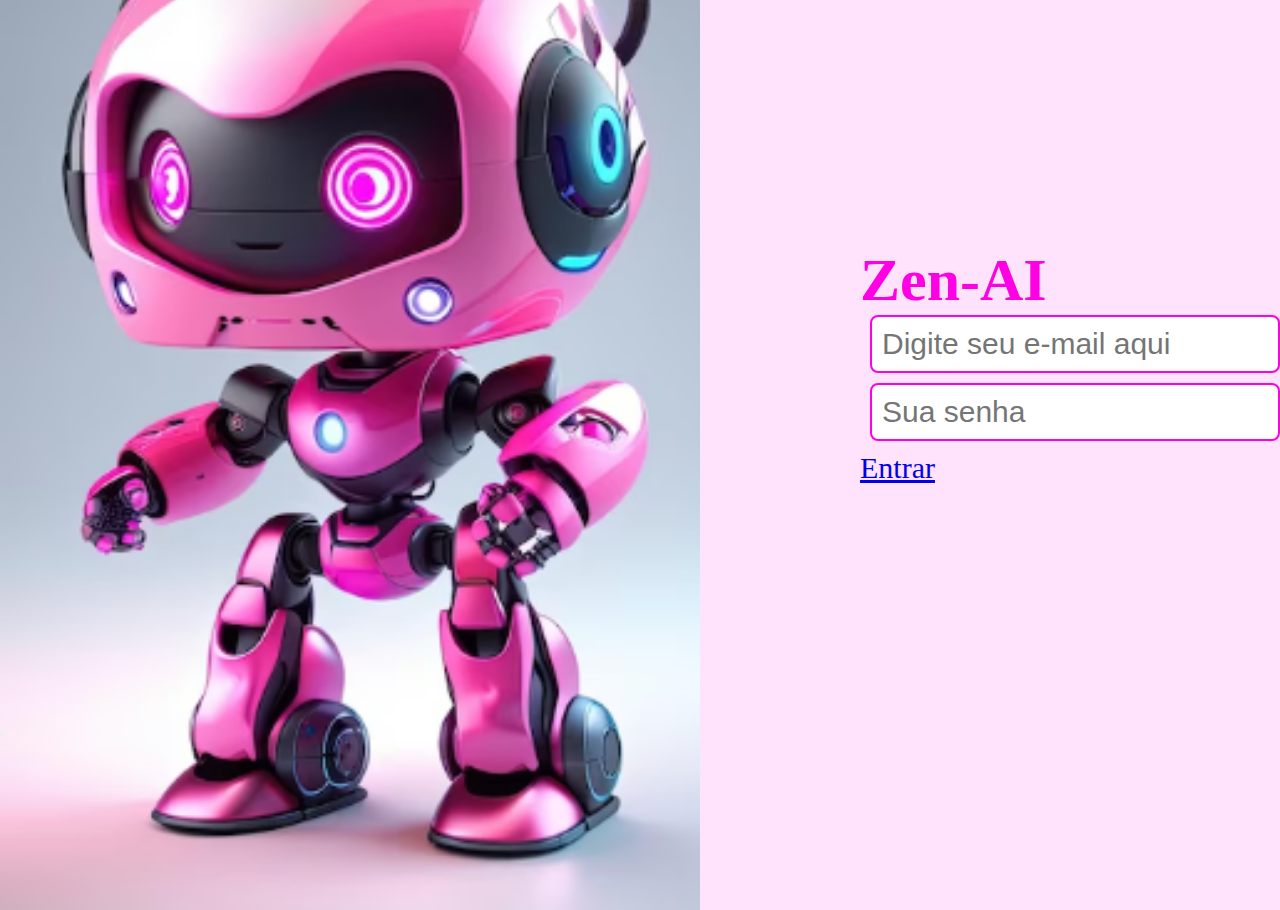
==== index.html @ c7fc3631 "terminar login" ====
<!DOCTYPE html>
<html lang="pt-br">
<head>
    <meta charset="UTF-8">
    <meta name="viewport" content="width=device-width, initial-scale=1.0">
    <link rel="stylesheet" href="style.css">
    <title>Zen-AI</title>
</head>
<body>
    
    <div class="container">
    </div>
    
    
    
    
    
    <main>
        <div class="img">
            <!-- <img src="./img/robo.png" alt=""> -->
        </div>
        <div class="items">         
            <h1>Zen-AI</h1>
        <input type="text" placeholder="Digite seu e-mail aqui">
        <input type="text" placeholder="Sua senha">
        <a href="./home.html">Entrar</a>
    </div>
    
</main>

<button>
</button>
    
</body>
</html>
---- style.css ----
* {
    margin: 0;
    padding: 0;
    box-sizing: border-box;
}

body {
    background-color: #FFE3FC;
    height: 100vh;
    width: 100vw;
}

.container {
    color: #FF00E5;
    font-size: 40px;
    text-align: center; 
    
}

.img{
    display: flex;
    align-items: center;
    height: 1100px;
    width: 700px;
    background-repeat: no-repeat;
    background-size: cover;
    background-image: url(./img/robo.png);
}

.img img {
    height: 920px; 
    
    display: flex;
    /* justify-content: end;  */
    
}

main {
    width: 100%;
    height: 80%;
    display: flex;
    justify-content: space-between;
    align-items: center;
}

.login{
    display: flex;
    flex-direction: column;
    margin-top: 10px;
    margin-right: 200px;
    
}
.senha {
    display: flex;
    justify-content: center;
    margin-top: 20px;
    flex-direction: column;
    
    
}



.items{
    display: flex;
    flex-direction: column;
    color: #FF00E5;
    font-size: 30px;
    margin-top: 10px;
}

.items input[type="text"] {
    background-color: #ffffffa;/* Cor de fundo rosa */
    color: #FF00E5; /* Cor do texto rosa */
    font-size: 30px;
    padding: 10px; /* Espaçamento interno */
    border: 2px solid #FF00E5; /* Borda rosa */
    border-radius: 8px; /* Borda arredondada */
    margin-bottom: 10px; /* Margem inferior */
    margin-left: 10px;
}
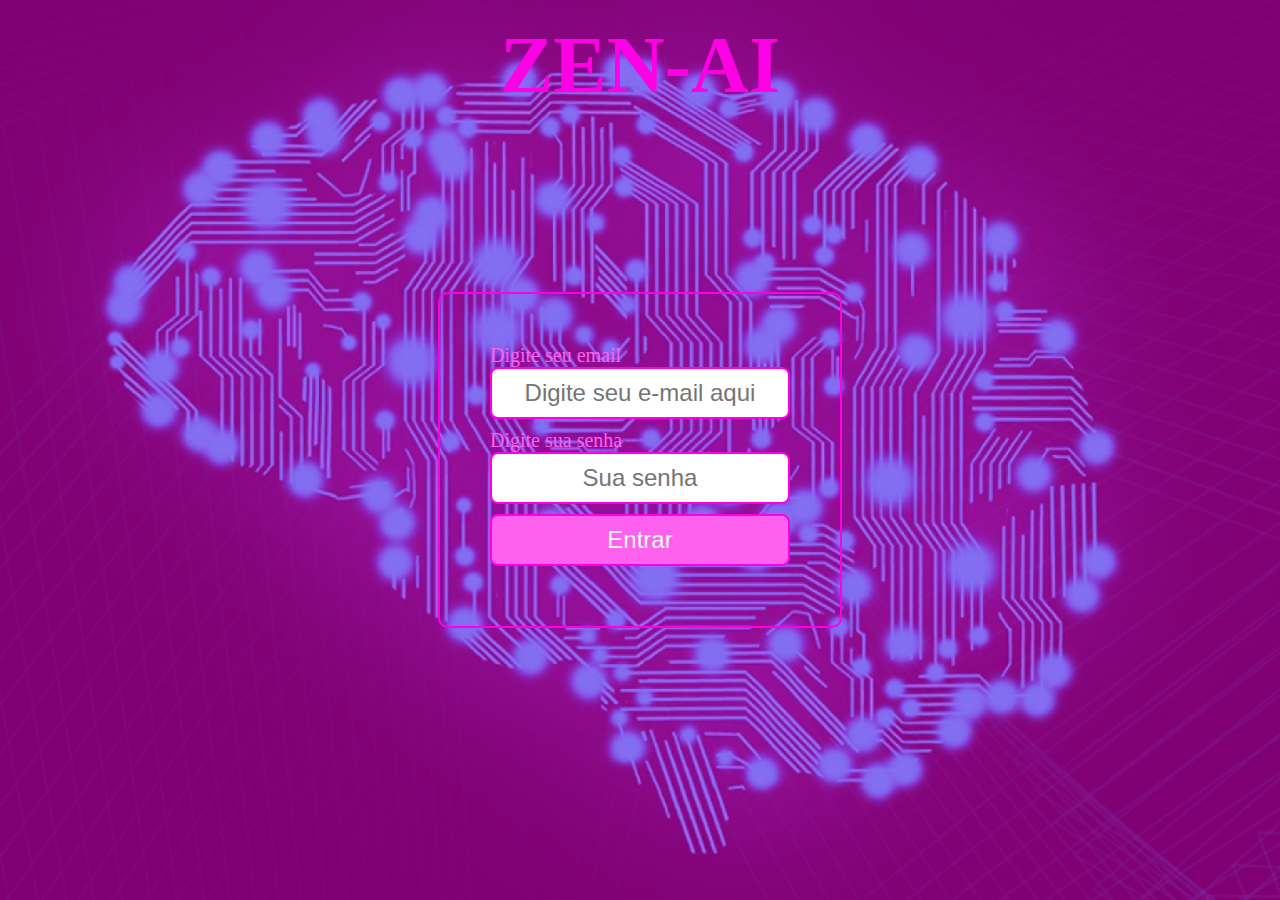
==== commit 7def857d: "Add files via upload" ====
--- a/index.html
+++ b/index.html
@@ -1,4 +1,34 @@
 <!DOCTYPE html>
+<html lang="pt-br">
+<head>
+    <meta charset="UTF-8">
+    <meta name="viewport" content="width=device-width, initial-scale=1.0">
+    <link rel="stylesheet" href="style.css">
+    <title>Zen-AI</title>
+</head>
+<body>
+    <header>
+        <h1>ZEN-AI</h1>
+    </header>
+    <main>
+        <div class="items">
+            <label for="email">Digite seu email</label>
+            <input type="text" id="email" placeholder="Digite seu e-mail aqui">
+            <label for="password">Digite sua senha</label>
+            <input type="password" id="password" placeholder="Sua senha">
+            <button id="login-button">Entrar</button>
+        </div>
+    </main>
+    <script src="login.js"></script>
+</body>
+</html>
+
+
+
+
+
+
+<!-- <!DOCTYPE html>
 <html lang="pt-br">
 <head>
     <meta charset="UTF-8">
@@ -17,8 +47,8 @@
     
     <main>
         <div class="img">
-            <!-- <img src="./img/robo.png" alt=""> -->
-        </div>
+           <img src="./img/robo.png" alt=""> -->
+        <!-- </div>
         <div class="items">         
             <h1>Zen-AI</h1>
         <input type="text" placeholder="Digite seu e-mail aqui">
@@ -32,4 +62,4 @@
 </button>
     
 </body>
-</html>+</html> --> --- a/style.css
+++ b/style.css
@@ -5,77 +5,70 @@
 }
 
 body {
-    background-color: #FFE3FC;
+background-image: url(./img/image\ 2.png);
+background-color: #FF00E5;
+background-repeat: no-repeat;
+   background-size: cover;
+    display: flex;
+    justify-content: center;
+    align-items: center;
     height: 100vh;
-    width: 100vw;
 }
-
-.container {
+header {
     color: #FF00E5;
     font-size: 40px;
-    text-align: center; 
-    
-}
-
-.img{
-    display: flex;
-    align-items: center;
-    height: 1100px;
-    width: 700px;
-    background-repeat: no-repeat;
-    background-size: cover;
-    background-image: url(./img/robo.png);
-}
-
-.img img {
-    height: 920px; 
-    
-    display: flex;
-    /* justify-content: end;  */
-    
+    margin-top: 20px; /* Adiciona uma margem de 20px do topo da página */
+    position: absolute; /* Para posicionar no topo da página */
+    top: 0; /* Alinha o topo do elemento com o topo do contêiner pai */
+    left: 50%; /* Desloca o elemento horizontalmente em relação ao contêiner pai */
+    transform: translateX(-50%); /* Centraliza o elemento horizontalmente */
 }
 
 main {
-    width: 100%;
-    height: 80%;
     display: flex;
-    justify-content: space-between;
+    justify-content: center;
     align-items: center;
+    flex-direction: column;
+    position: relative;
 }
 
-.login{
+.items {
     display: flex;
     flex-direction: column;
-    margin-top: 10px;
-    margin-right: 200px;
-    
+    align-items: flex-start; 
+    color: #FF00E5;
+    font-size: 40px;
+    margin-top: 20px;
+    padding: 50px;
+    border: 2px solid #FF00E5;
+    border-radius: 10px;;
+    position: relative; 
 }
-.senha {
-    display: flex;
-    justify-content: center;
-    margin-top: 20px;
-    flex-direction: column;
-    
-    
+
+.items input[type="text"],
+.items input[type="password"],
+.items button {
+    width: 300px;
+    padding: 10px;
+    font-size: 24px;
+    margin-bottom: 10px;
+    border: 2px solid #FF00E5;
+    border-radius: 8px;
+    text-align: center;
+   
+}
+.items button{
+    background-color: #FF61EF;
+    color: aliceblue;
+    cursor: pointer;
 }
 
 
 
-.items{
-    display: flex;
-    flex-direction: column;
-    color: #FF00E5;
-    font-size: 30px;
-    margin-top: 10px;
+
+
+label {
+    color: #FF61EF;
+    font-size: 20px;
+  
 }
-
-.items input[type="text"] {
-    background-color: #ffffffa;/* Cor de fundo rosa */
-    color: #FF00E5; /* Cor do texto rosa */
-    font-size: 30px;
-    padding: 10px; /* Espaçamento interno */
-    border: 2px solid #FF00E5; /* Borda rosa */
-    border-radius: 8px; /* Borda arredondada */
-    margin-bottom: 10px; /* Margem inferior */
-    margin-left: 10px;
-}
--- a/style.css
+++ b/style.css
@@ -5,77 +5,70 @@
 }
 
 body {
-    background-color: #FFE3FC;
+background-image: url(./img/image\ 2.png);
+background-color: #FF00E5;
+background-repeat: no-repeat;
+   background-size: cover;
+    display: flex;
+    justify-content: center;
+    align-items: center;
     height: 100vh;
-    width: 100vw;
 }
-
-.container {
+header {
     color: #FF00E5;
     font-size: 40px;
-    text-align: center; 
-    
-}
-
-.img{
-    display: flex;
-    align-items: center;
-    height: 1100px;
-    width: 700px;
-    background-repeat: no-repeat;
-    background-size: cover;
-    background-image: url(./img/robo.png);
-}
-
-.img img {
-    height: 920px; 
-    
-    display: flex;
-    /* justify-content: end;  */
-    
+    margin-top: 20px; /* Adiciona uma margem de 20px do topo da página */
+    position: absolute; /* Para posicionar no topo da página */
+    top: 0; /* Alinha o topo do elemento com o topo do contêiner pai */
+    left: 50%; /* Desloca o elemento horizontalmente em relação ao contêiner pai */
+    transform: translateX(-50%); /* Centraliza o elemento horizontalmente */
 }
 
 main {
-    width: 100%;
-    height: 80%;
     display: flex;
-    justify-content: space-between;
+    justify-content: center;
     align-items: center;
+    flex-direction: column;
+    position: relative;
 }
 
-.login{
+.items {
     display: flex;
     flex-direction: column;
-    margin-top: 10px;
-    margin-right: 200px;
-    
+    align-items: flex-start; 
+    color: #FF00E5;
+    font-size: 40px;
+    margin-top: 20px;
+    padding: 50px;
+    border: 2px solid #FF00E5;
+    border-radius: 10px;;
+    position: relative; 
 }
-.senha {
-    display: flex;
-    justify-content: center;
-    margin-top: 20px;
-    flex-direction: column;
-    
-    
+
+.items input[type="text"],
+.items input[type="password"],
+.items button {
+    width: 300px;
+    padding: 10px;
+    font-size: 24px;
+    margin-bottom: 10px;
+    border: 2px solid #FF00E5;
+    border-radius: 8px;
+    text-align: center;
+   
+}
+.items button{
+    background-color: #FF61EF;
+    color: aliceblue;
+    cursor: pointer;
 }
 
 
 
-.items{
-    display: flex;
-    flex-direction: column;
-    color: #FF00E5;
-    font-size: 30px;
-    margin-top: 10px;
+
+
+label {
+    color: #FF61EF;
+    font-size: 20px;
+  
 }
-
-.items input[type="text"] {
-    background-color: #ffffffa;/* Cor de fundo rosa */
-    color: #FF00E5; /* Cor do texto rosa */
-    font-size: 30px;
-    padding: 10px; /* Espaçamento interno */
-    border: 2px solid #FF00E5; /* Borda rosa */
-    border-radius: 8px; /* Borda arredondada */
-    margin-bottom: 10px; /* Margem inferior */
-    margin-left: 10px;
-}
